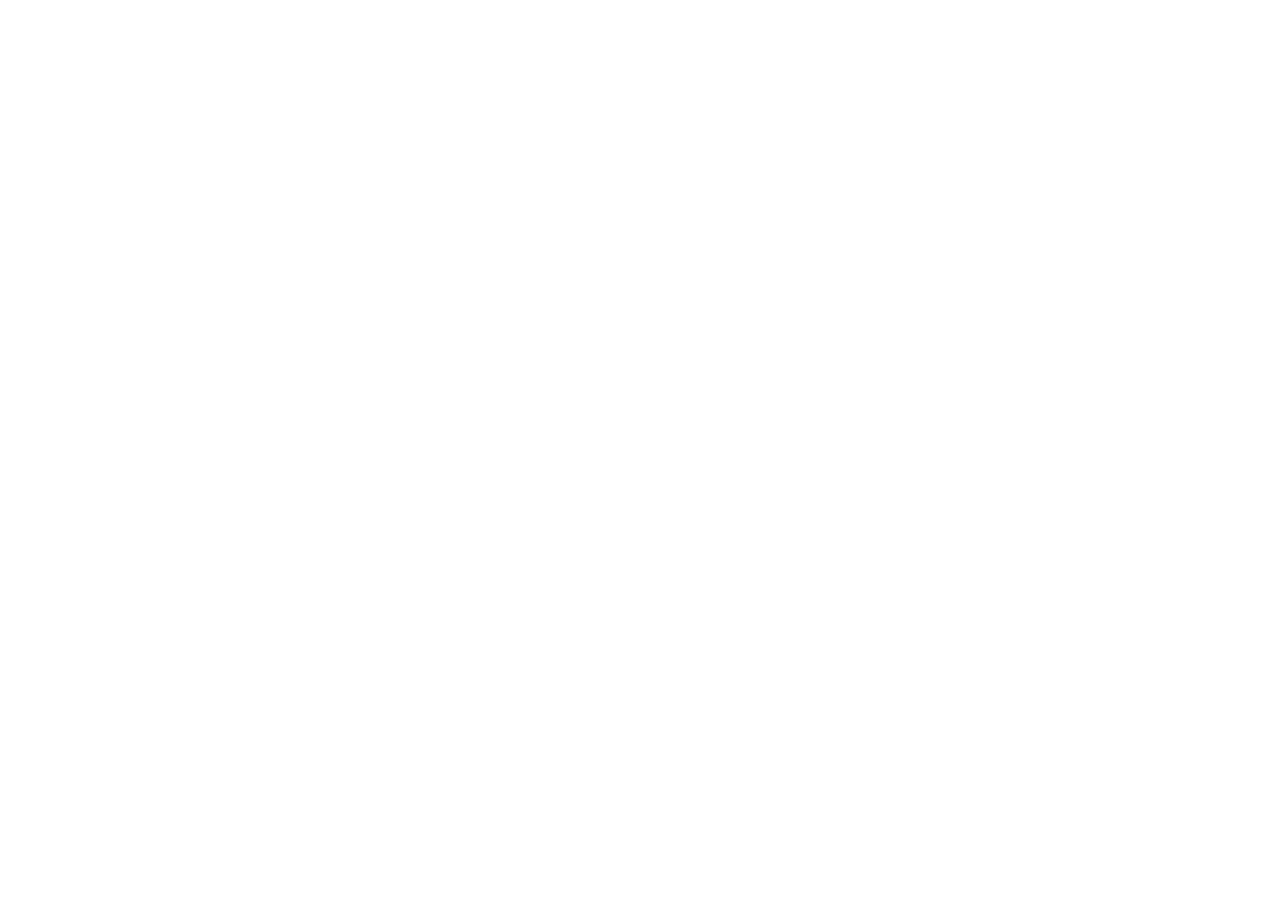
==== index.html @ a98d4f9b "premier commit" ====
<!DOCTYPE html>
<html>
    <head>
        <title>restaurant OHMYFOOD</title>
        <meta charset="utf-8">
        <meta name="viewport" content="width=device-width, initial-scale=1">
        
    </head>
<body>

</body>    
</html>
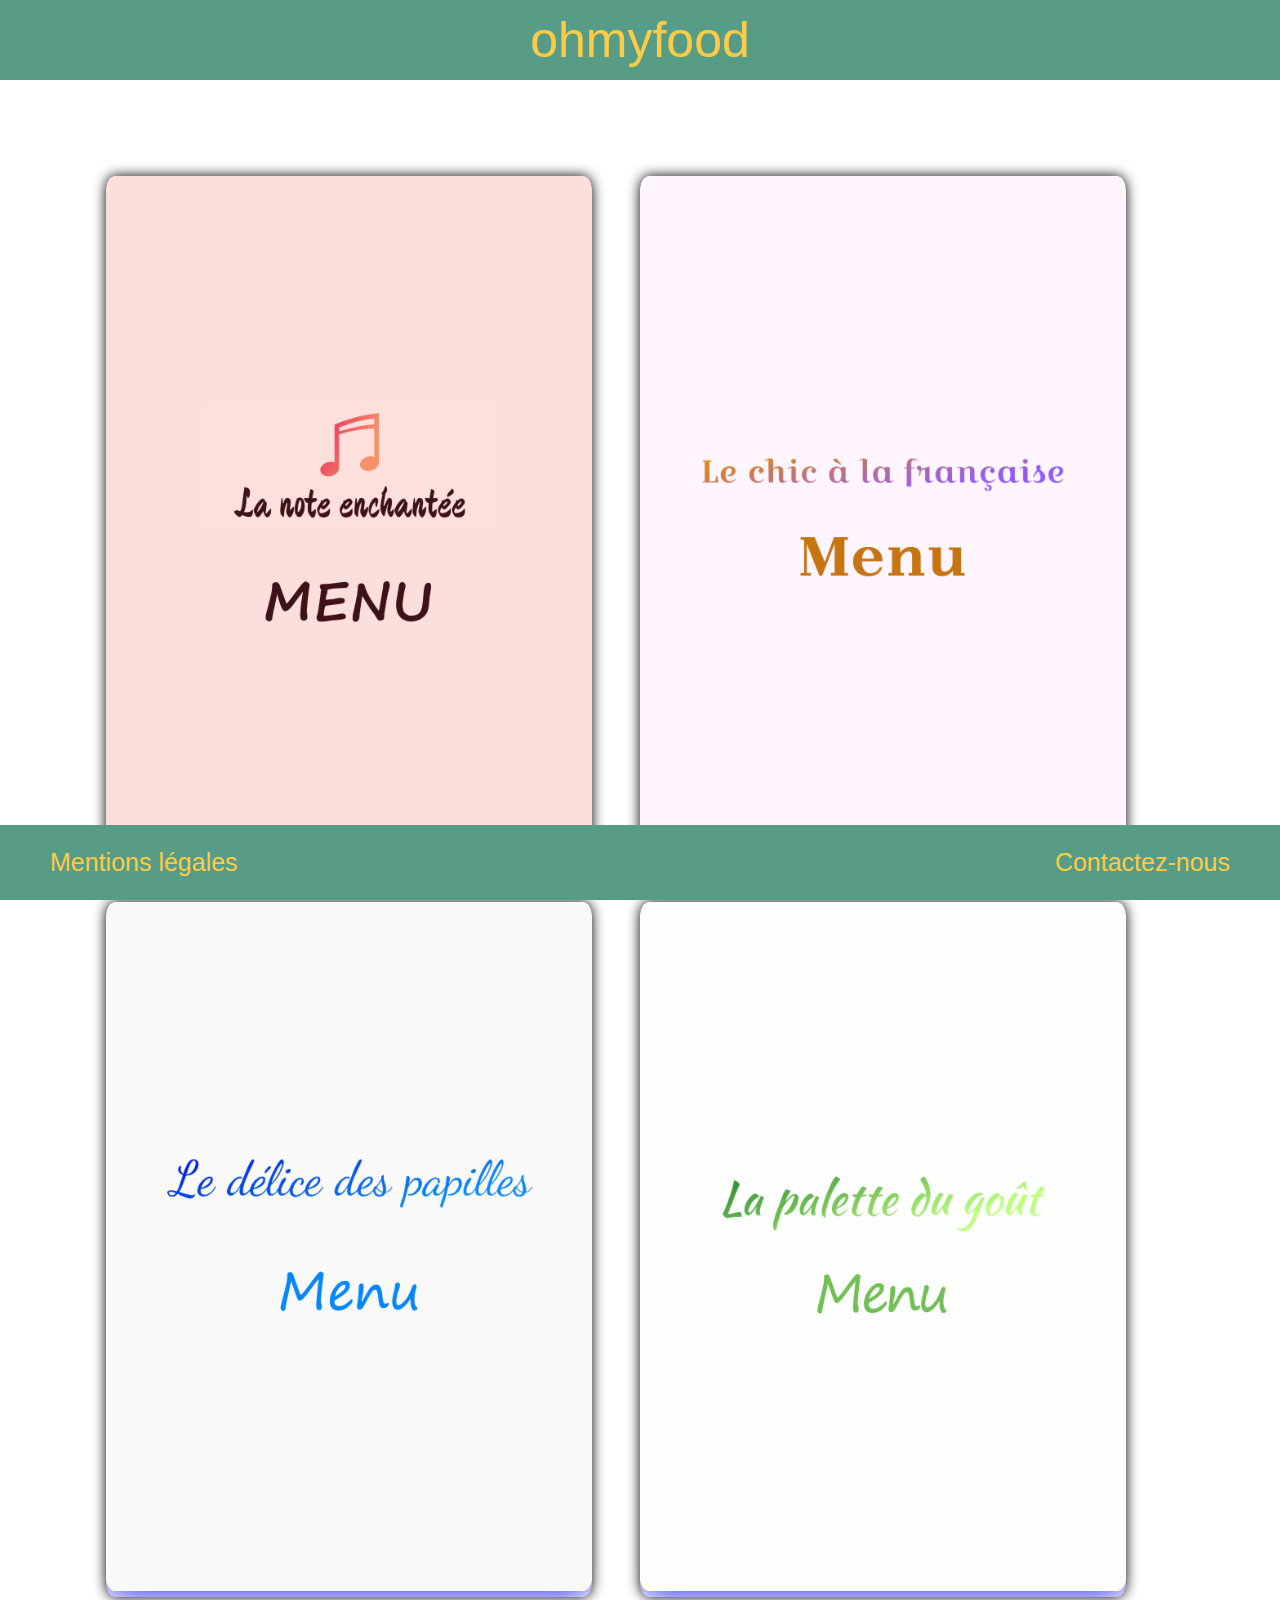
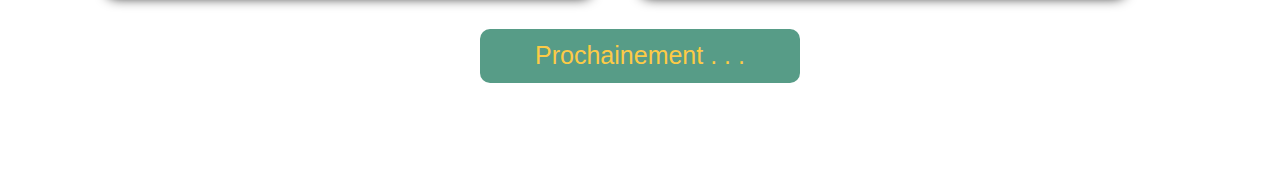
==== commit 0824a1d3: "0704" ====
--- a/index.html
+++ b/index.html
@@ -1,12 +1,41 @@
 <!DOCTYPE html>
-<html>
-    <head>
-        <title>restaurant OHMYFOOD</title>
-        <meta charset="utf-8">
-        <meta name="viewport" content="width=device-width, initial-scale=1">
-        
-    </head>
+<html lang="fr">
+<head>
+    <title>ohmyfood</title>
+    <meta charset="UTF-8">
+    <meta name="viewport" content="width=device-width, initial-scale=1.0">
+    <meta name="application-name" content="ohmyfood" />
+    <meta name="description"content="restaurants ohmyfood"/>
+    <link rel="stylesheet" href="css/style.css">
+</head>
 <body>
-
-</body>    
+    <header>
+        <a href="index.html"><h1>ohmyfood</h1></a> 
+    </header>
+    <div class="conteneur">
+    <section class="corpdepage">
+        <figure class="index">
+           <a href="lanote.html" ><img src="images/menu-1b.png"></a>
+         </figure>   
+         <figure class="index">
+            <a href="lechic.html"><img src="images/menu-2b.png"></a>
+         </figure> 
+         <figure class="index">
+            <a href="ledelice.html"><img src="images/menu-3b.png"></a>
+         </figure> 
+         <figure class="index">
+            <a href="lapalette.html"><img src="images/menu-4b.png"></a>
+         </figure> 
+    </section>
+    <div class="prochainement">
+        <a href="">Prochainement  <span id="point1"> .</span><span id="point2"> .</span><span id="point3"> .</span></a>
+    </div>
+    </div>
+    <footer>
+        <div class="conteneurfooter">
+        <a href="mentionslegales.html">Mentions légales</a>
+        <a href="mailto:ohmyfood@gmail.com">Contactez-nous</a>
+        </div>
+    </footer>
+</body>
 </html>--- a/css/style.css
+++ b/css/style.css
@@ -0,0 +1,307 @@
+/*! minireset.css v0.0.6 | MIT License | github.com/jgthms/minireset.css */
+html, body, p, ol, ul, li, dl, dt, dd, blockquote, figure, fieldset, legend, textarea, pre, iframe, hr, h1, h2, h3, h4, h5, h6 {
+  margin: 0;
+  padding: 0;
+}
+
+h1, h2, h3, h4, h5, h6 {
+  font-size: 100%;
+  font-weight: normal;
+}
+
+ul {
+  list-style: none;
+}
+
+button, input, select, textarea {
+  margin: 0;
+}
+
+html {
+  -webkit-box-sizing: border-box;
+          box-sizing: border-box;
+}
+
+*, *::before, *::after {
+  -webkit-box-sizing: inherit;
+          box-sizing: inherit;
+}
+
+img, video {
+  height: auto;
+  max-width: 100%;
+}
+
+iframe {
+  border: 0;
+}
+
+table {
+  border-collapse: collapse;
+  border-spacing: 0;
+}
+
+td, th {
+  padding: 0;
+}
+
+td:not([align]), th:not([align]) {
+  text-align: left;
+}
+
+body {
+  font-family: "Open Sans", sans-serif;
+  font-size: 25px;
+}
+
+header {
+  height: 5rem;
+  line-height: 5rem;
+  margin: 0 auto;
+  text-align: center;
+  vertical-align: middle;
+  background-color: #579c87;
+}
+
+header a {
+  text-decoration: none;
+}
+
+h1 {
+  font-size: 2em;
+  color: #fdcb46;
+}
+
+.conteneur {
+  width: 100%;
+  margin-top: 2rem;
+}
+
+.corpdepage {
+  margin-top: 2rem;
+  padding: 2rem 2rem;
+  display: -webkit-box;
+  display: -ms-flexbox;
+  display: flex;
+  -ms-flex-wrap: wrap;
+      flex-wrap: wrap;
+  -webkit-box-pack: center;
+      -ms-flex-pack: center;
+          justify-content: center;
+}
+
+.index {
+  border-radius: 2%;
+  -webkit-box-shadow: 0 0 0.5em;
+          box-shadow: 0 0 0.5em;
+  max-width: 40%;
+  margin-top: 2rem;
+  margin-right: 3rem;
+  overflow: hidden;
+  max-width: 40%;
+  height: auto;
+  text-align: center;
+}
+
+img {
+  border-radius: 2%;
+  -webkit-box-shadow: 0 0 1.5em;
+          box-shadow: 0 0 1.5em;
+  max-width: 100%;
+  -webkit-transition: -webkit-transform 0.4s ease-in-out;
+  transition: -webkit-transform 0.4s ease-in-out;
+  transition: transform 0.4s ease-in-out;
+  transition: transform 0.4s ease-in-out, -webkit-transform 0.4s ease-in-out;
+}
+
+.index:hover img {
+  -webkit-transform: scale(1.2);
+          transform: scale(1.2);
+}
+
+.prochainement {
+  display: -webkit-box;
+  display: -ms-flexbox;
+  display: flex;
+  -webkit-box-pack: center;
+      -ms-flex-pack: center;
+          justify-content: center;
+  padding-bottom: 4em;
+}
+
+.prochainement a {
+  width: 25%;
+  color: #fdcb46;
+  background-color: #579c87;
+  text-align: center;
+  border-radius: 10px;
+  padding: 0.5em 1.5em 0.5em 1.5em;
+  text-decoration: none;
+}
+
+#point1 {
+  -webkit-animation: apparition 1500ms infinite;
+  animation: apparition 1500ms infinite;
+}
+
+#point2 {
+  -webkit-animation: apparition 1600ms infinite;
+  animation: apparition 1600ms infinite;
+}
+
+#point3 {
+  -webkit-animation: apparition 1700ms infinite;
+  animation: apparition 1700ms infinite;
+}
+
+@-webkit-keyframes apparition {
+  0% {
+    opacity: 0;
+  }
+  100% {
+    opacity: 1;
+  }
+}
+
+@keyframes apparition {
+  0% {
+    opacity: 0;
+  }
+  100% {
+    opacity: 1;
+  }
+}
+
+footer {
+  position: fixed;
+  bottom: 0;
+  width: 100%;
+}
+
+footer .conteneurfooter {
+  height: 3em;
+  display: -webkit-box;
+  display: -ms-flexbox;
+  display: flex;
+  -webkit-box-orient: horizontal;
+  -webkit-box-direction: normal;
+      -ms-flex-direction: row;
+          flex-direction: row;
+  -webkit-box-pack: justify;
+      -ms-flex-pack: justify;
+          justify-content: space-between;
+  -webkit-box-align: center;
+      -ms-flex-align: center;
+          align-items: center;
+  font-size: 1em;
+  background-color: #579c87;
+  padding-right: 2em;
+  padding-left: 2em;
+}
+
+footer .conteneurfooter a {
+  color: #fdcb46;
+  text-decoration: none;
+}
+
+footer .conteneurfooter a:hover {
+  -webkit-animation: bouge 0.5s;
+          animation: bouge 0.5s;
+  -webkit-animation-iteration-count: infinite;
+          animation-iteration-count: infinite;
+}
+
+@-webkit-keyframes bouge {
+  0% {
+    -webkit-transform: translate(1px, 1px) rotate(0deg);
+            transform: translate(1px, 1px) rotate(0deg);
+  }
+  10% {
+    -webkit-transform: translate(-1px, -2px) rotate(-1deg);
+            transform: translate(-1px, -2px) rotate(-1deg);
+  }
+  20% {
+    -webkit-transform: translate(-3px, 0px) rotate(1deg);
+            transform: translate(-3px, 0px) rotate(1deg);
+  }
+  30% {
+    -webkit-transform: translate(3px, 2px) rotate(0deg);
+            transform: translate(3px, 2px) rotate(0deg);
+  }
+  40% {
+    -webkit-transform: translate(1px, -1px) rotate(1deg);
+            transform: translate(1px, -1px) rotate(1deg);
+  }
+  50% {
+    -webkit-transform: translate(-1px, 2px) rotate(-1deg);
+            transform: translate(-1px, 2px) rotate(-1deg);
+  }
+  60% {
+    -webkit-transform: translate(-3px, 1px) rotate(0deg);
+            transform: translate(-3px, 1px) rotate(0deg);
+  }
+  70% {
+    -webkit-transform: translate(3px, 1px) rotate(-1deg);
+            transform: translate(3px, 1px) rotate(-1deg);
+  }
+  80% {
+    -webkit-transform: translate(-1px, -1px) rotate(1deg);
+            transform: translate(-1px, -1px) rotate(1deg);
+  }
+  90% {
+    -webkit-transform: translate(1px, 2px) rotate(0deg);
+            transform: translate(1px, 2px) rotate(0deg);
+  }
+  100% {
+    -webkit-transform: translate(1px, -2px) rotate(-1deg);
+            transform: translate(1px, -2px) rotate(-1deg);
+  }
+}
+
+@keyframes bouge {
+  0% {
+    -webkit-transform: translate(1px, 1px) rotate(0deg);
+            transform: translate(1px, 1px) rotate(0deg);
+  }
+  10% {
+    -webkit-transform: translate(-1px, -2px) rotate(-1deg);
+            transform: translate(-1px, -2px) rotate(-1deg);
+  }
+  20% {
+    -webkit-transform: translate(-3px, 0px) rotate(1deg);
+            transform: translate(-3px, 0px) rotate(1deg);
+  }
+  30% {
+    -webkit-transform: translate(3px, 2px) rotate(0deg);
+            transform: translate(3px, 2px) rotate(0deg);
+  }
+  40% {
+    -webkit-transform: translate(1px, -1px) rotate(1deg);
+            transform: translate(1px, -1px) rotate(1deg);
+  }
+  50% {
+    -webkit-transform: translate(-1px, 2px) rotate(-1deg);
+            transform: translate(-1px, 2px) rotate(-1deg);
+  }
+  60% {
+    -webkit-transform: translate(-3px, 1px) rotate(0deg);
+            transform: translate(-3px, 1px) rotate(0deg);
+  }
+  70% {
+    -webkit-transform: translate(3px, 1px) rotate(-1deg);
+            transform: translate(3px, 1px) rotate(-1deg);
+  }
+  80% {
+    -webkit-transform: translate(-1px, -1px) rotate(1deg);
+            transform: translate(-1px, -1px) rotate(1deg);
+  }
+  90% {
+    -webkit-transform: translate(1px, 2px) rotate(0deg);
+            transform: translate(1px, 2px) rotate(0deg);
+  }
+  100% {
+    -webkit-transform: translate(1px, -2px) rotate(-1deg);
+            transform: translate(1px, -2px) rotate(-1deg);
+  }
+}
+/*# sourceMappingURL=style.css.map */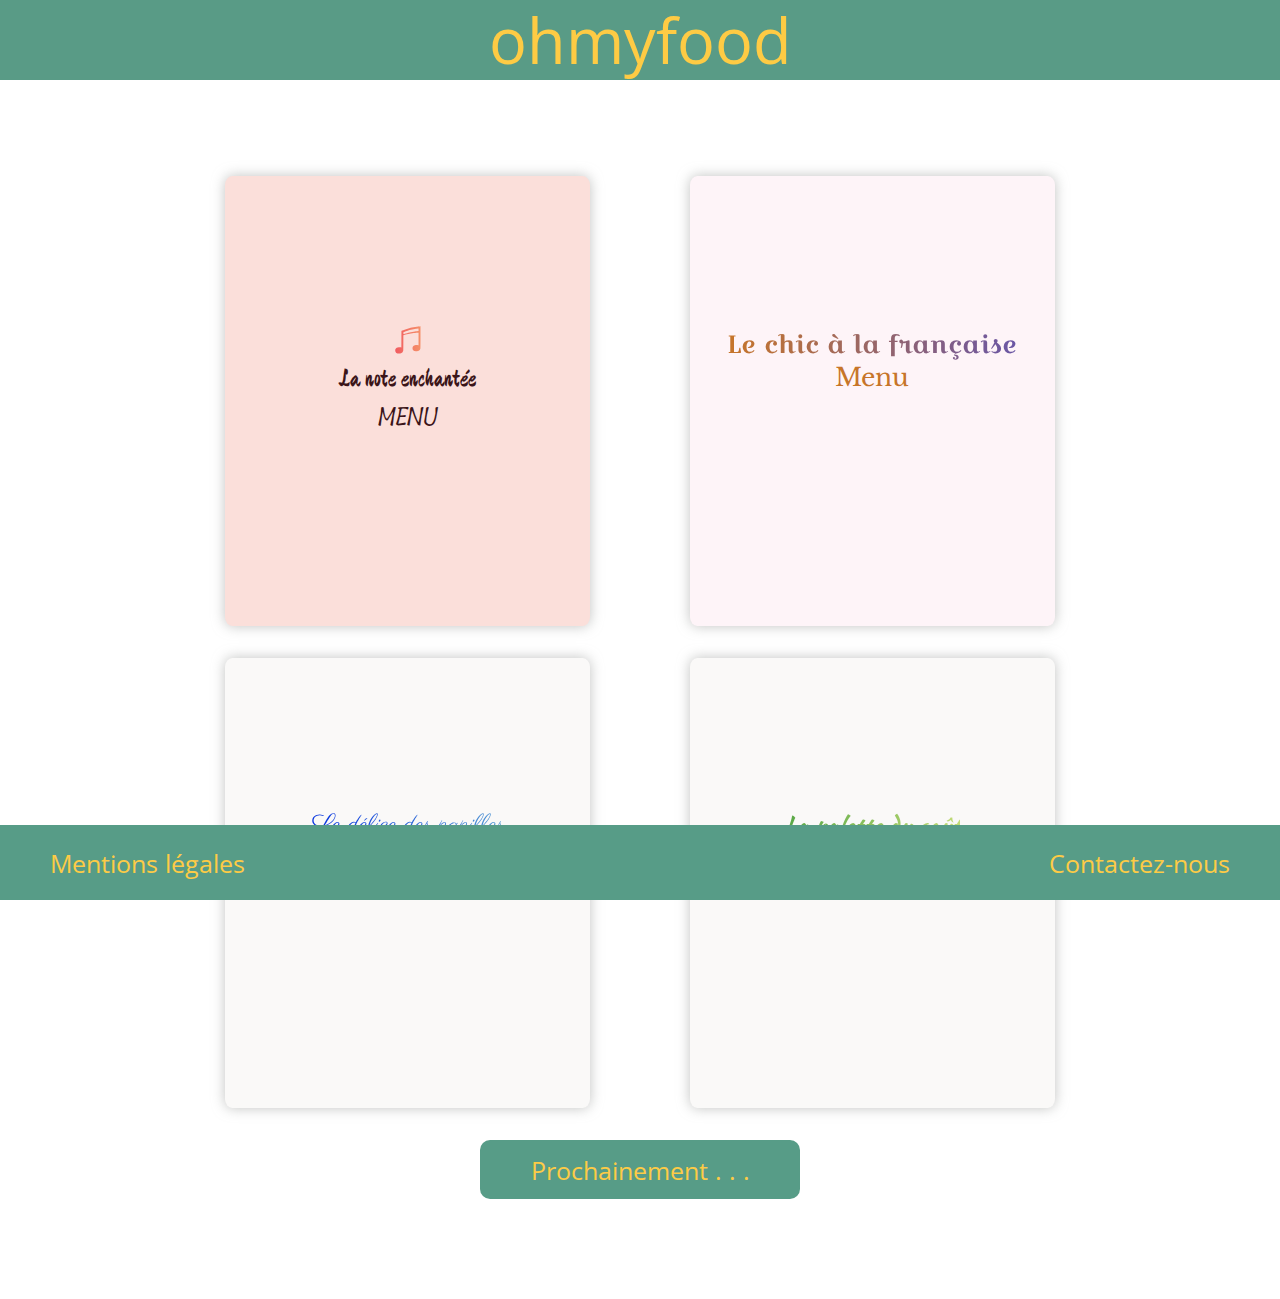
==== commit bf97563c: "changement complet" ====
--- a/index.html
+++ b/index.html
@@ -6,7 +6,11 @@
     <meta name="viewport" content="width=device-width, initial-scale=1.0">
     <meta name="application-name" content="ohmyfood" />
     <meta name="description"content="restaurants ohmyfood"/>
-    <link rel="stylesheet" href="css/style.css">
+    <link
+    href="https://fonts.googleapis.com/css?family=Croissant+One|Devonshire|Kaushan+Script|Libre+Baskerville:700|Open+Sans:400,600,700,800|Parisienne|Tillana:500&display=swap"
+    rel="stylesheet"
+  />
+    <link rel="stylesheet" href="css/pages/index.css">
 </head>
 <body>
     <header>
@@ -14,18 +18,42 @@
     </header>
     <div class="conteneur">
     <section class="corpdepage">
-        <figure class="index">
-           <a href="lanote.html" ><img src="images/menu-1b.png"></a>
-         </figure>   
-         <figure class="index">
-            <a href="lechic.html"><img src="images/menu-2b.png"></a>
-         </figure> 
-         <figure class="index">
-            <a href="ledelice.html"><img src="images/menu-3b.png"></a>
-         </figure> 
-         <figure class="index">
-            <a href="lapalette.html"><img src="images/menu-4b.png"></a>
-         </figure> 
+       <div class="conteneur-carte note">
+        <figure class="carte">
+           <a href="lanote.html" >
+            <img
+            class="image_note"
+            src="images/note.svg"
+            alt="Menu 1 : la note enchantée"
+            width="26"
+            height="28"
+            loading="lazy"
+          />
+          <h2>La note enchantée</h2>
+          <p>Menu</p>
+           </a>
+           </figure></div>
+           <div class="conteneur-carte chic">
+         <figure class="carte">
+            <a href="lechic.html">
+                <h2 class="carte-titre">Le chic à la française</h2>
+                <p class="carte-sous-titre">Menu</p>
+            </a>
+         </figure> </div>
+         <div class="conteneur-carte delice">
+         <figure class="carte">
+            <a href="ledelice.html">
+                <h2 class="carte-titre">Le délice des papilles</h2>
+                <p class="carte-sous-titre">Menu</p>
+            </a>
+         </figure> </div>
+         <div class="conteneur-carte palette">
+         <figure class="carte">
+            <a href="lapalette.html">
+                <h2 class="carte-titre">La palette du goût</h2>
+                <p class="carte-sous-titre">Menu</p>
+            </a>
+         </figure> </div>
     </section>
     <div class="prochainement">
         <a href="">Prochainement  <span id="point1"> .</span><span id="point2"> .</span><span id="point3"> .</span></a>
--- a/css/pages/index.css
+++ b/css/pages/index.css
@@ -0,0 +1,474 @@
+/*! minireset.css v0.0.6 | MIT License | github.com/jgthms/minireset.css */
+html, body, p, ol, ul, li, dl, dt, dd, blockquote, figure, fieldset, legend, textarea, pre, iframe, hr, h1, h2, h3, h4, h5, h6 {
+  margin: 0;
+  padding: 0;
+}
+
+h1, h2, h3, h4, h5, h6 {
+  font-size: 100%;
+  font-weight: normal;
+}
+
+ul {
+  list-style: none;
+}
+
+button, input, select, textarea {
+  margin: 0;
+}
+
+html {
+  -webkit-box-sizing: border-box;
+          box-sizing: border-box;
+}
+
+*, *::before, *::after {
+  -webkit-box-sizing: inherit;
+          box-sizing: inherit;
+}
+
+img, video {
+  height: auto;
+  max-width: 100%;
+}
+
+iframe {
+  border: 0;
+}
+
+table {
+  border-collapse: collapse;
+  border-spacing: 0;
+}
+
+td, th {
+  padding: 0;
+}
+
+td:not([align]), th:not([align]) {
+  text-align: left;
+}
+
+#trait1 {
+  position: absolute;
+  top: 21%;
+  right: 35.5%;
+  height: 3.2%;
+  width: 29.5%;
+}
+
+#trait1:before {
+  display: inline-block;
+  content: "";
+  height: 0.1em;
+  width: 0%;
+  color: red;
+  margin-bottom: -12%;
+  background-color: red;
+  -webkit-transition: width 0.5s;
+  transition: width 0.5s;
+}
+
+#trait1:hover:before {
+  width: 100%;
+}
+
+#trait2 {
+  position: absolute;
+  top: 46.7%;
+  right: 36%;
+  height: 3.2%;
+  width: 29%;
+}
+
+#trait2:after {
+  content: "";
+  display: inline-block;
+  height: 0.1em;
+  width: 0%;
+  margin-bottom: -12%;
+  background-color: red;
+  -webkit-transition: width 0.5s;
+  transition: width 0.5s;
+}
+
+#trait2:hover:after {
+  width: 100%;
+}
+
+#trait3 {
+  position: absolute;
+  top: 68%;
+  right: 36%;
+  height: 3.2%;
+  width: 29%;
+}
+
+#trait3:after {
+  content: "";
+  display: inline-block;
+  height: 0.1em;
+  width: 0%;
+  margin-bottom: -12%;
+  background-color: red;
+  -webkit-transition: width 0.5s;
+  transition: width 0.5s;
+}
+
+#trait3:hover:after {
+  width: 100%;
+}
+
+@-webkit-keyframes apparition {
+  0% {
+    opacity: 0;
+  }
+  100% {
+    opacity: 1;
+  }
+}
+
+@keyframes apparition {
+  0% {
+    opacity: 0;
+  }
+  100% {
+    opacity: 1;
+  }
+}
+
+@-webkit-keyframes bouge {
+  0% {
+    -webkit-transform: translate(1px, 1px) rotate(0deg);
+            transform: translate(1px, 1px) rotate(0deg);
+  }
+  10% {
+    -webkit-transform: translate(-1px, -2px) rotate(-1deg);
+            transform: translate(-1px, -2px) rotate(-1deg);
+  }
+  20% {
+    -webkit-transform: translate(-3px, 0px) rotate(1deg);
+            transform: translate(-3px, 0px) rotate(1deg);
+  }
+  30% {
+    -webkit-transform: translate(3px, 2px) rotate(0deg);
+            transform: translate(3px, 2px) rotate(0deg);
+  }
+  40% {
+    -webkit-transform: translate(1px, -1px) rotate(1deg);
+            transform: translate(1px, -1px) rotate(1deg);
+  }
+  50% {
+    -webkit-transform: translate(-1px, 2px) rotate(-1deg);
+            transform: translate(-1px, 2px) rotate(-1deg);
+  }
+  60% {
+    -webkit-transform: translate(-3px, 1px) rotate(0deg);
+            transform: translate(-3px, 1px) rotate(0deg);
+  }
+  70% {
+    -webkit-transform: translate(3px, 1px) rotate(-1deg);
+            transform: translate(3px, 1px) rotate(-1deg);
+  }
+  80% {
+    -webkit-transform: translate(-1px, -1px) rotate(1deg);
+            transform: translate(-1px, -1px) rotate(1deg);
+  }
+  90% {
+    -webkit-transform: translate(1px, 2px) rotate(0deg);
+            transform: translate(1px, 2px) rotate(0deg);
+  }
+  100% {
+    -webkit-transform: translate(1px, -2px) rotate(-1deg);
+            transform: translate(1px, -2px) rotate(-1deg);
+  }
+}
+
+@keyframes bouge {
+  0% {
+    -webkit-transform: translate(1px, 1px) rotate(0deg);
+            transform: translate(1px, 1px) rotate(0deg);
+  }
+  10% {
+    -webkit-transform: translate(-1px, -2px) rotate(-1deg);
+            transform: translate(-1px, -2px) rotate(-1deg);
+  }
+  20% {
+    -webkit-transform: translate(-3px, 0px) rotate(1deg);
+            transform: translate(-3px, 0px) rotate(1deg);
+  }
+  30% {
+    -webkit-transform: translate(3px, 2px) rotate(0deg);
+            transform: translate(3px, 2px) rotate(0deg);
+  }
+  40% {
+    -webkit-transform: translate(1px, -1px) rotate(1deg);
+            transform: translate(1px, -1px) rotate(1deg);
+  }
+  50% {
+    -webkit-transform: translate(-1px, 2px) rotate(-1deg);
+            transform: translate(-1px, 2px) rotate(-1deg);
+  }
+  60% {
+    -webkit-transform: translate(-3px, 1px) rotate(0deg);
+            transform: translate(-3px, 1px) rotate(0deg);
+  }
+  70% {
+    -webkit-transform: translate(3px, 1px) rotate(-1deg);
+            transform: translate(3px, 1px) rotate(-1deg);
+  }
+  80% {
+    -webkit-transform: translate(-1px, -1px) rotate(1deg);
+            transform: translate(-1px, -1px) rotate(1deg);
+  }
+  90% {
+    -webkit-transform: translate(1px, 2px) rotate(0deg);
+            transform: translate(1px, 2px) rotate(0deg);
+  }
+  100% {
+    -webkit-transform: translate(1px, -2px) rotate(-1deg);
+            transform: translate(1px, -2px) rotate(-1deg);
+  }
+}
+
+body {
+  font-family: "Open Sans", sans-serif;
+  font-size: 25px;
+}
+
+header {
+  height: 5rem;
+  line-height: 5rem;
+  margin: 0 auto;
+  text-align: center;
+  vertical-align: middle;
+  background-color: #599b86;
+}
+
+header a {
+  text-decoration: none;
+}
+
+h1 {
+  font-size: 2.5em;
+  color: #fecb44;
+}
+
+footer {
+  position: fixed;
+  bottom: 0;
+  width: 100%;
+}
+
+footer .conteneurfooter {
+  height: 3em;
+  display: -webkit-box;
+  display: -ms-flexbox;
+  display: flex;
+  -webkit-box-orient: horizontal;
+  -webkit-box-direction: normal;
+      -ms-flex-direction: row;
+          flex-direction: row;
+  -webkit-box-pack: justify;
+      -ms-flex-pack: justify;
+          justify-content: space-between;
+  -webkit-box-align: center;
+      -ms-flex-align: center;
+          align-items: center;
+  font-size: 1em;
+  background-color: #579c87;
+  padding-right: 2em;
+  padding-left: 2em;
+}
+
+footer .conteneurfooter a {
+  color: #fdcb46;
+  text-decoration: none;
+}
+
+footer .conteneurfooter a:hover {
+  -webkit-animation: bouge 0.5s;
+          animation: bouge 0.5s;
+  -webkit-animation-iteration-count: infinite;
+          animation-iteration-count: infinite;
+}
+
+.conteneur {
+  width: 100%;
+  margin-top: 2rem;
+}
+
+.corpdepage {
+  margin-top: 2rem;
+  padding: 2rem 2rem;
+  display: -webkit-box;
+  display: -ms-flexbox;
+  display: flex;
+  -ms-flex-wrap: wrap;
+      flex-wrap: wrap;
+  -webkit-box-pack: center;
+      -ms-flex-pack: center;
+          justify-content: center;
+}
+
+.conteneur-carte {
+  border-radius: 2%;
+  -webkit-box-shadow: 0 0 0.8rem 0 rgba(152, 153, 151, 0.6);
+          box-shadow: 0 0 0.8rem 0 rgba(152, 153, 151, 0.6);
+  overflow: hidden;
+  width: 30%;
+  height: 50vmin;
+  max-width: 30%;
+  margin-top: 2rem;
+  margin-right: 2em;
+  margin-left: 2em;
+}
+
+.carte {
+  display: -webkit-box;
+  display: -ms-flexbox;
+  display: flex;
+  -ms-flex-wrap: wrap;
+      flex-wrap: wrap;
+  -webkit-box-pack: center;
+      -ms-flex-pack: center;
+          justify-content: center;
+  -ms-flex-line-pack: center;
+      align-content: center;
+  text-align: center;
+  margin-top: 6em;
+  -webkit-transition: -webkit-transform 0.4s ease-in-out;
+  transition: -webkit-transform 0.4s ease-in-out;
+  transition: transform 0.4s ease-in-out;
+  transition: transform 0.4s ease-in-out, -webkit-transform 0.4s ease-in-out;
+}
+
+.carte:hover {
+  -webkit-transform: scale(1.2);
+          transform: scale(1.2);
+  opacity: 0.6;
+}
+
+a {
+  text-decoration: none;
+}
+
+.note {
+  background-color: #fbdfda;
+}
+
+.note a {
+  color: #3b1519;
+}
+
+.note a h2 {
+  font-family: 'Devonshire';
+}
+
+.note a p {
+  font-family: 'Tillana';
+  text-transform: uppercase;
+}
+
+.chic {
+  background-color: #fef4f8;
+}
+
+.chic a {
+  color: #c77529;
+}
+
+.chic a h2 {
+  font-family: 'Croissant One';
+  background: -webkit-gradient(linear, left top, right top, from(#c77529), to(#6a56a5));
+  background: linear-gradient(to right, #c77529 0%, #6a56a5 100%);
+  background-clip: text;
+  -webkit-background-clip: text;
+  -webkit-text-fill-color: transparent;
+}
+
+.chic a p {
+  font-family: 'Libre Baskerville';
+}
+
+.delice {
+  background-color: #faf9f8;
+}
+
+.delice a {
+  color: #3b1519;
+}
+
+.delice a h2 {
+  font-family: 'Parisienne';
+  color: #0887fb;
+  background: -webkit-gradient(linear, left top, right top, from(#0431df), to(#4e96d1));
+  background: linear-gradient(to right, #0431df 0%, #4e96d1 100%);
+  background-clip: text;
+  -webkit-background-clip: text;
+  -webkit-text-fill-color: transparent;
+}
+
+.delice a p {
+  font-family: 'Tillana';
+  color: #0887fb;
+}
+
+.palette {
+  background-color: #faf9f8;
+}
+
+.palette a {
+  color: #57a746;
+}
+
+.palette a h2 {
+  font-family: 'Kaushan Script';
+  color: #57a746;
+  background: -webkit-gradient(linear, left top, right top, from(#57a746), to(#c2db76));
+  background: linear-gradient(to right, #57a746 0%, #c2db76 100%);
+  background-clip: text;
+  -webkit-background-clip: text;
+  -webkit-text-fill-color: transparent;
+}
+
+.palette a p {
+  font-family: 'Tillana';
+  color: #57a746;
+}
+
+.prochainement {
+  display: -webkit-box;
+  display: -ms-flexbox;
+  display: flex;
+  -webkit-box-pack: center;
+      -ms-flex-pack: center;
+          justify-content: center;
+  padding-bottom: 4em;
+}
+
+.prochainement a {
+  width: 25%;
+  color: #fdcb46;
+  background-color: #579c87;
+  text-align: center;
+  border-radius: 10px;
+  padding: 0.5em 1.5em 0.5em 1.5em;
+  text-decoration: none;
+}
+
+#point1 {
+  -webkit-animation: apparition 1500ms infinite;
+  animation: apparition 1500ms infinite;
+}
+
+#point2 {
+  -webkit-animation: apparition 1600ms infinite;
+  animation: apparition 1600ms infinite;
+}
+
+#point3 {
+  -webkit-animation: apparition 1700ms infinite;
+  animation: apparition 1700ms infinite;
+}
+/*# sourceMappingURL=index.css.map */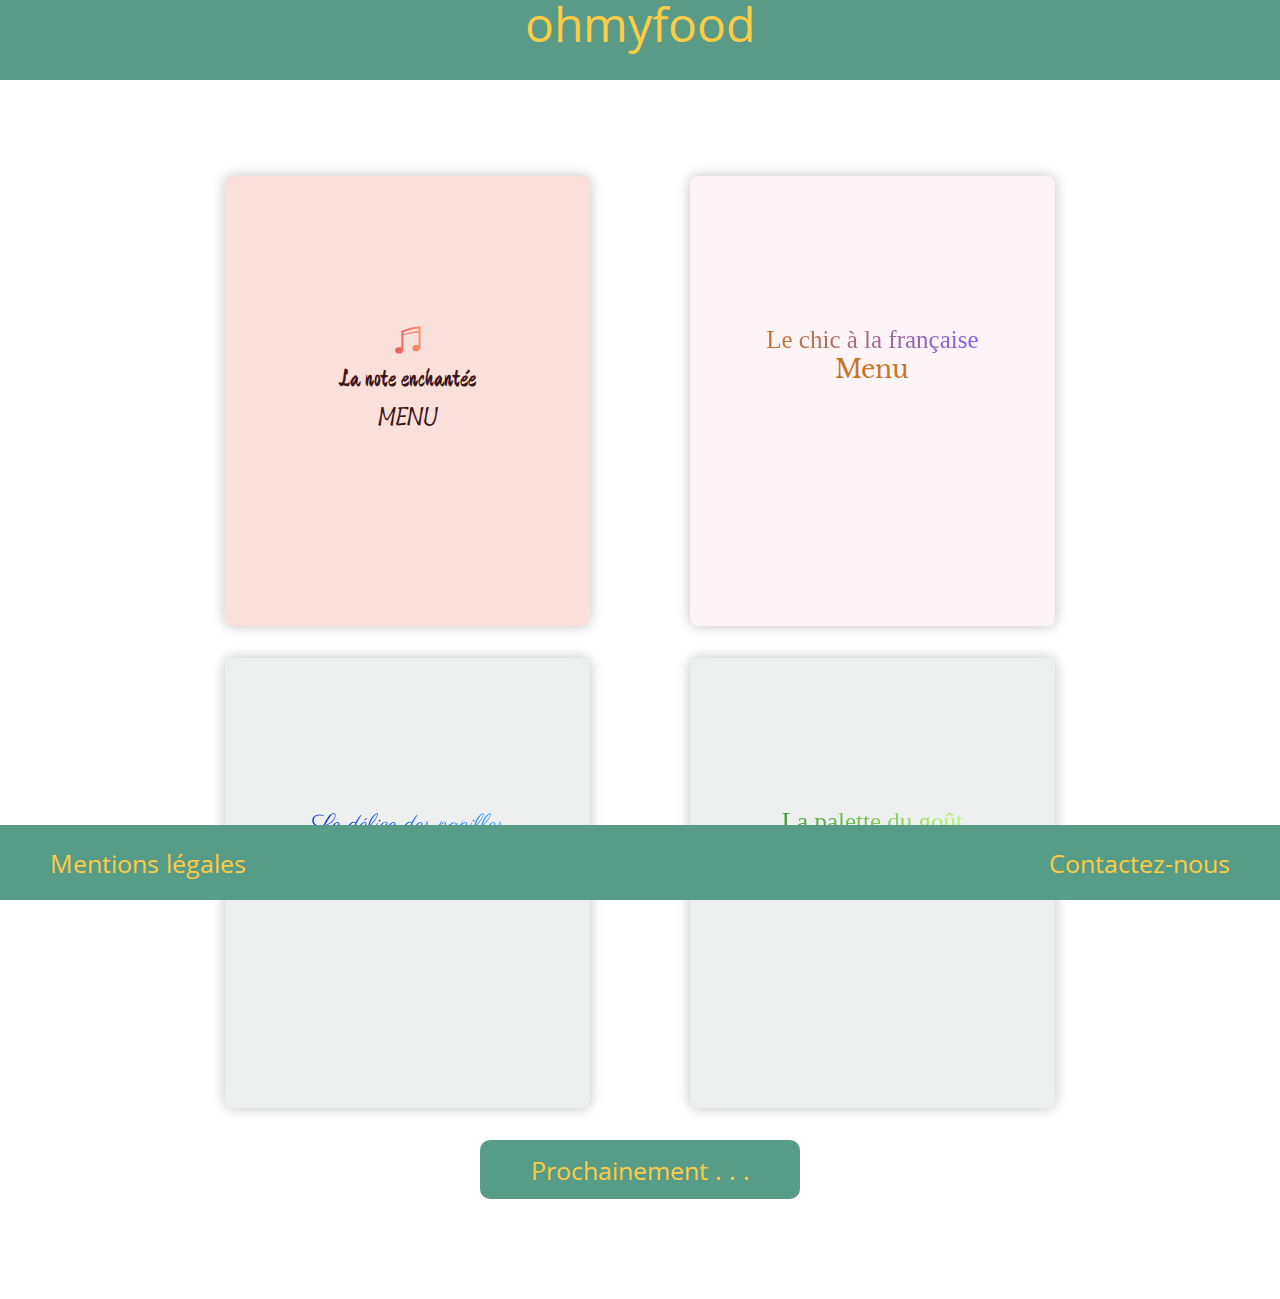
==== commit 38a86704: "ajout fonts" ====
--- a/index.html
+++ b/index.html
@@ -6,10 +6,6 @@
     <meta name="viewport" content="width=device-width, initial-scale=1.0">
     <meta name="application-name" content="ohmyfood" />
     <meta name="description"content="restaurants ohmyfood"/>
-    <link
-    href="https://fonts.googleapis.com/css?family=Croissant+One|Devonshire|Kaushan+Script|Libre+Baskerville:700|Open+Sans:400,600,700,800|Parisienne|Tillana:500&display=swap"
-    rel="stylesheet"
-  />
     <link rel="stylesheet" href="css/pages/index.css">
 </head>
 <body>
--- a/css/pages/index.css
+++ b/css/pages/index.css
@@ -231,6 +231,41 @@
   }
 }
 
+@font-face {
+  font-family: 'CroissantOne';
+  src: url("/css/fonts/CroissantOne-Regular.ttf") format("truetype");
+}
+
+@font-face {
+  font-family: 'Devonshire';
+  src: url("/css/fonts/Devonshire-Regular.ttf") format("truetype");
+}
+
+@font-face {
+  font-family: 'Tillana';
+  src: url("/css/fonts/Tillana-Regular.ttf");
+}
+
+@font-face {
+  font-family: "KaushanScript";
+  src: url("/css/fonts/KaushanScript-Regular.ttf");
+}
+
+@font-face {
+  font-family: "Libre Baskerville";
+  src: url("/css/fonts/LibreBaskerville-Regular.ttf");
+}
+
+@font-face {
+  font-family: "Open Sans";
+  src: url("/css/fonts/OpenSans-Regular.ttf");
+}
+
+@font-face {
+  font-family: "Parisienne";
+  src: url("/css/fonts/Parisienne-Regular.ttf");
+}
+
 body {
   font-family: "Open Sans", sans-serif;
   font-size: 25px;
@@ -238,10 +273,10 @@
 
 header {
   height: 5rem;
-  line-height: 5rem;
+  line-height: 2rem;
   margin: 0 auto;
+  padding-top: 0.5rem;
   text-align: center;
-  vertical-align: middle;
   background-color: #599b86;
 }
 
@@ -249,8 +284,8 @@
   text-decoration: none;
 }
 
-h1 {
-  font-size: 2.5em;
+header a h1 {
+  font-size: 3rem;
   color: #fecb44;
 }
 
@@ -380,8 +415,8 @@
 
 .chic a h2 {
   font-family: 'Croissant One';
-  background: -webkit-gradient(linear, left top, right top, from(#c77529), to(#6a56a5));
-  background: linear-gradient(to right, #c77529 0%, #6a56a5 100%);
+  background: -webkit-gradient(linear, left top, right top, from(#c77529), to(#805deb));
+  background: linear-gradient(to right, #c77529 0%, #805deb 100%);
   background-clip: text;
   -webkit-background-clip: text;
   -webkit-text-fill-color: transparent;
@@ -392,7 +427,7 @@
 }
 
 .delice {
-  background-color: #faf9f8;
+  background-color: #eef0f0;
 }
 
 .delice a {
@@ -401,9 +436,9 @@
 
 .delice a h2 {
   font-family: 'Parisienne';
-  color: #0887fb;
-  background: -webkit-gradient(linear, left top, right top, from(#0431df), to(#4e96d1));
-  background: linear-gradient(to right, #0431df 0%, #4e96d1 100%);
+  color: #0228dd;
+  background: -webkit-gradient(linear, left top, right top, from(#0228dd), to(#229df9));
+  background: linear-gradient(to right, #0228dd 0%, #229df9 100%);
   background-clip: text;
   -webkit-background-clip: text;
   -webkit-text-fill-color: transparent;
@@ -411,11 +446,11 @@
 
 .delice a p {
   font-family: 'Tillana';
-  color: #0887fb;
+  color: #0228dd;
 }
 
 .palette {
-  background-color: #faf9f8;
+  background-color: #eef0f0;
 }
 
 .palette a {
@@ -425,8 +460,8 @@
 .palette a h2 {
   font-family: 'Kaushan Script';
   color: #57a746;
-  background: -webkit-gradient(linear, left top, right top, from(#57a746), to(#c2db76));
-  background: linear-gradient(to right, #57a746 0%, #c2db76 100%);
+  background: -webkit-gradient(linear, left top, right top, from(#43973a), to(#b6f777));
+  background: linear-gradient(to right, #43973a 0%, #b6f777 100%);
   background-clip: text;
   -webkit-background-clip: text;
   -webkit-text-fill-color: transparent;
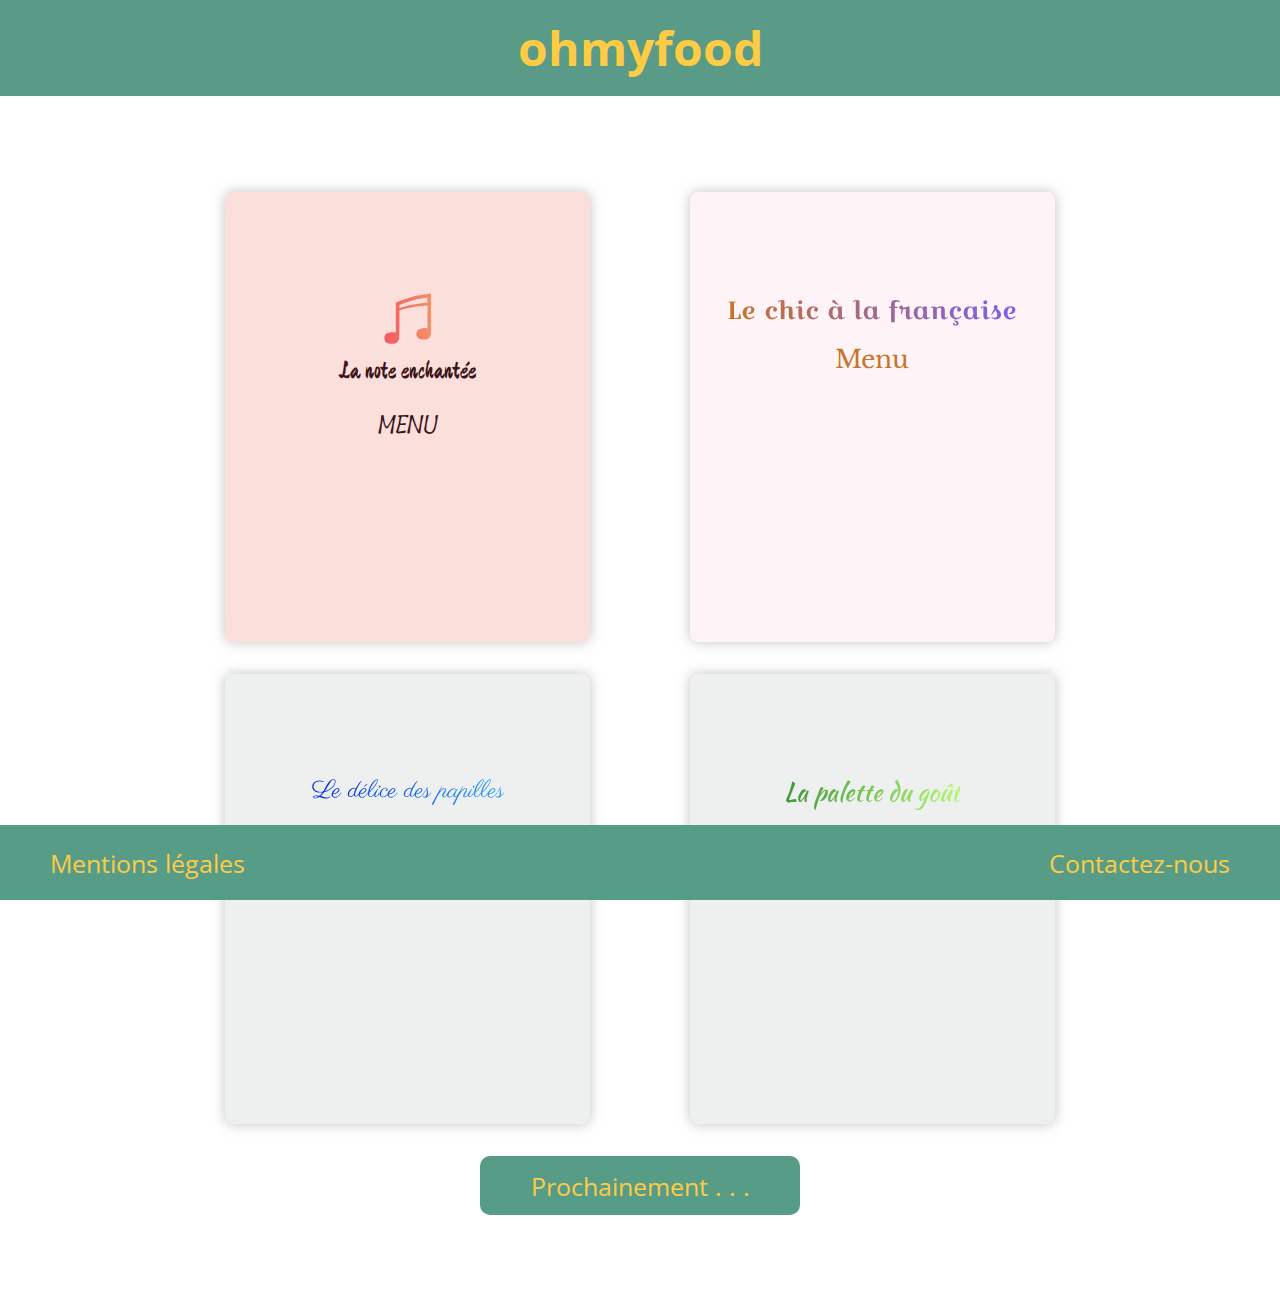
==== commit e20ffbcd: "responsive" ====
--- a/index.html
+++ b/index.html
@@ -5,8 +5,12 @@
     <meta charset="UTF-8">
     <meta name="viewport" content="width=device-width, initial-scale=1.0">
     <meta name="application-name" content="ohmyfood" />
-    <meta name="description"content="restaurants ohmyfood"/>
+    <meta name="description" content="restaurants ohmyfood"/>
     <link rel="stylesheet" href="css/pages/index.css">
+    <link
+    href="https://fonts.googleapis.com/css?family=Croissant+One|Devonshire|Kaushan+Script|Libre+Baskerville:700|Open+Sans:400,600,700,800|Parisienne|Tillana:500&display=swap"
+    rel="stylesheet"
+  />
 </head>
 <body>
     <header>
@@ -21,8 +25,6 @@
             class="image_note"
             src="images/note.svg"
             alt="Menu 1 : la note enchantée"
-            width="26"
-            height="28"
             loading="lazy"
           />
           <h2>La note enchantée</h2>
@@ -52,7 +54,7 @@
          </figure> </div>
     </section>
     <div class="prochainement">
-        <a href="">Prochainement  <span id="point1"> .</span><span id="point2"> .</span><span id="point3"> .</span></a>
+        <p>Prochainement  <span id="point1"> .</span><span id="point2"> .</span><span id="point3"> .</span></p>
     </div>
     </div>
     <footer>
--- a/css/pages/index.css
+++ b/css/pages/index.css
@@ -49,76 +49,6 @@
   text-align: left;
 }
 
-#trait1 {
-  position: absolute;
-  top: 21%;
-  right: 35.5%;
-  height: 3.2%;
-  width: 29.5%;
-}
-
-#trait1:before {
-  display: inline-block;
-  content: "";
-  height: 0.1em;
-  width: 0%;
-  color: red;
-  margin-bottom: -12%;
-  background-color: red;
-  -webkit-transition: width 0.5s;
-  transition: width 0.5s;
-}
-
-#trait1:hover:before {
-  width: 100%;
-}
-
-#trait2 {
-  position: absolute;
-  top: 46.7%;
-  right: 36%;
-  height: 3.2%;
-  width: 29%;
-}
-
-#trait2:after {
-  content: "";
-  display: inline-block;
-  height: 0.1em;
-  width: 0%;
-  margin-bottom: -12%;
-  background-color: red;
-  -webkit-transition: width 0.5s;
-  transition: width 0.5s;
-}
-
-#trait2:hover:after {
-  width: 100%;
-}
-
-#trait3 {
-  position: absolute;
-  top: 68%;
-  right: 36%;
-  height: 3.2%;
-  width: 29%;
-}
-
-#trait3:after {
-  content: "";
-  display: inline-block;
-  height: 0.1em;
-  width: 0%;
-  margin-bottom: -12%;
-  background-color: red;
-  -webkit-transition: width 0.5s;
-  transition: width 0.5s;
-}
-
-#trait3:hover:after {
-  width: 100%;
-}
-
 @-webkit-keyframes apparition {
   0% {
     opacity: 0;
@@ -231,51 +161,16 @@
   }
 }
 
-@font-face {
-  font-family: 'CroissantOne';
-  src: url("/css/fonts/CroissantOne-Regular.ttf") format("truetype");
-}
-
-@font-face {
-  font-family: 'Devonshire';
-  src: url("/css/fonts/Devonshire-Regular.ttf") format("truetype");
-}
-
-@font-face {
-  font-family: 'Tillana';
-  src: url("/css/fonts/Tillana-Regular.ttf");
-}
-
-@font-face {
-  font-family: "KaushanScript";
-  src: url("/css/fonts/KaushanScript-Regular.ttf");
-}
-
-@font-face {
-  font-family: "Libre Baskerville";
-  src: url("/css/fonts/LibreBaskerville-Regular.ttf");
-}
-
-@font-face {
-  font-family: "Open Sans";
-  src: url("/css/fonts/OpenSans-Regular.ttf");
-}
-
-@font-face {
-  font-family: "Parisienne";
-  src: url("/css/fonts/Parisienne-Regular.ttf");
-}
-
 body {
   font-family: "Open Sans", sans-serif;
   font-size: 25px;
 }
 
 header {
-  height: 5rem;
+  height: 6rem;
   line-height: 2rem;
   margin: 0 auto;
-  padding-top: 0.5rem;
+  padding-top: 2rem;
   text-align: center;
   background-color: #599b86;
 }
@@ -286,6 +181,7 @@
 
 header a h1 {
   font-size: 3rem;
+  font-weight: bold;
   color: #fecb44;
 }
 
@@ -328,6 +224,13 @@
           animation-iteration-count: infinite;
 }
 
+@media (max-width: 581px) {
+  footer .conteneurfooter {
+    padding-left: 0;
+    padding-right: 0;
+  }
+}
+
 .conteneur {
   width: 100%;
   margin-top: 2rem;
@@ -346,6 +249,19 @@
           justify-content: center;
 }
 
+@media (max-width: 581px) {
+  .corpdepage {
+    -webkit-box-orient: vertical;
+    -webkit-box-direction: normal;
+        -ms-flex-direction: column;
+            flex-direction: column;
+    -ms-flex-line-pack: center;
+        align-content: center;
+    margin: 0 0 0 0;
+    padding: 0 0 0 0;
+  }
+}
+
 .conteneur-carte {
   border-radius: 2%;
   -webkit-box-shadow: 0 0 0.8rem 0 rgba(152, 153, 151, 0.6);
@@ -357,6 +273,14 @@
   margin-top: 2rem;
   margin-right: 2em;
   margin-left: 2em;
+}
+
+@media (max-width: 581px) {
+  .conteneur-carte {
+    width: 80%;
+    max-width: 80%;
+    margin: 1rem 1rem;
+  }
 }
 
 .carte {
@@ -371,13 +295,20 @@
   -ms-flex-line-pack: center;
       align-content: center;
   text-align: center;
-  margin-top: 6em;
+  margin-top: 4em;
   -webkit-transition: -webkit-transform 0.4s ease-in-out;
   transition: -webkit-transform 0.4s ease-in-out;
   transition: transform 0.4s ease-in-out;
   transition: transform 0.4s ease-in-out, -webkit-transform 0.4s ease-in-out;
 }
 
+@media (max-width: 581px) {
+  .carte {
+    margin: 0 0 0 0;
+    padding-top: 2rem;
+  }
+}
+
 .carte:hover {
   -webkit-transform: scale(1.2);
           transform: scale(1.2);
@@ -388,6 +319,18 @@
   text-decoration: none;
 }
 
+.image_note {
+  width: 3rem;
+  height: 3.4rem;
+}
+
+@media (max-width: 581px) {
+  .image_note {
+    width: 1rem;
+    height: 1.2rem;
+  }
+}
+
 .note {
   background-color: #fbdfda;
 }
@@ -398,6 +341,7 @@
 
 .note a h2 {
   font-family: 'Devonshire';
+  padding-bottom: 1rem;
 }
 
 .note a p {
@@ -420,6 +364,7 @@
   background-clip: text;
   -webkit-background-clip: text;
   -webkit-text-fill-color: transparent;
+  padding-bottom: 1rem;
 }
 
 .chic a p {
@@ -442,6 +387,7 @@
   background-clip: text;
   -webkit-background-clip: text;
   -webkit-text-fill-color: transparent;
+  padding-bottom: 1rem;
 }
 
 .delice a p {
@@ -465,6 +411,7 @@
   background-clip: text;
   -webkit-background-clip: text;
   -webkit-text-fill-color: transparent;
+  padding-bottom: 1rem;
 }
 
 .palette a p {
@@ -482,7 +429,7 @@
   padding-bottom: 4em;
 }
 
-.prochainement a {
+.prochainement p {
   width: 25%;
   color: #fdcb46;
   background-color: #579c87;
@@ -492,18 +439,34 @@
   text-decoration: none;
 }
 
+@media (max-width: 1190px) {
+  .prochainement p {
+    font-size: 0.8rem;
+    width: 19%;
+    padding: 0.5rem 0.5rem 0.5rem 0.5rem;
+  }
+}
+
+@media (max-width: 690px) {
+  .prochainement p {
+    font-size: 0.8rem;
+    width: 40%;
+    padding: 0.5rem 0.2rem 0.5rem 0.2rem;
+  }
+}
+
 #point1 {
   -webkit-animation: apparition 1500ms infinite;
-  animation: apparition 1500ms infinite;
+          animation: apparition 1500ms infinite;
 }
 
 #point2 {
   -webkit-animation: apparition 1600ms infinite;
-  animation: apparition 1600ms infinite;
+          animation: apparition 1600ms infinite;
 }
 
 #point3 {
   -webkit-animation: apparition 1700ms infinite;
-  animation: apparition 1700ms infinite;
+          animation: apparition 1700ms infinite;
 }
 /*# sourceMappingURL=index.css.map */